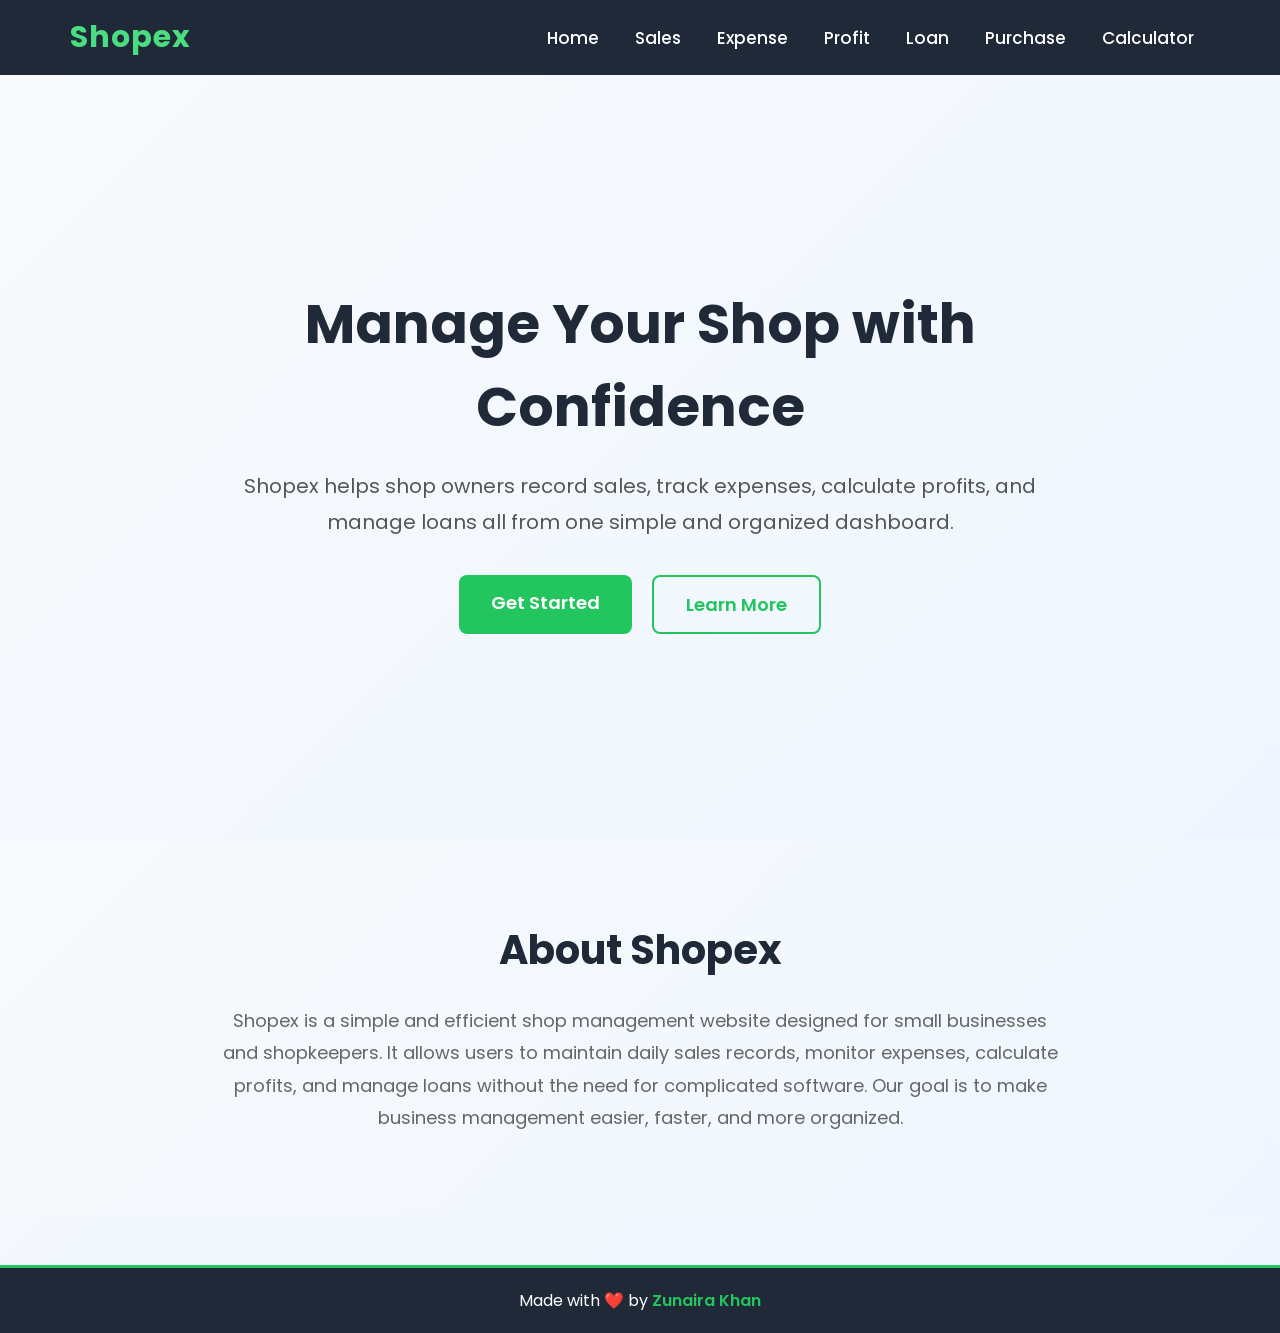
==== index.html @ d11a2a35 "shop commit" ====
<!DOCTYPE html>
<html lang="en">
<head>
    <meta charset="UTF-8">
    <meta name="viewport" content="width=device-width, initial-scale=1.0">
    <title>Shopex</title>
    <link rel="stylesheet" href="style.css">
</head>
<body>
    <div class="navbar">
        <h1>Shopex</h1>
        <div>
        
        <a href="index.html">Home</a>
        <a href="sales.html">Sales</a>
        <a href="expense.html">Expense</a>
        <a href="profit.html">Profit</a>
        <a href="loan.html">Loan</a>
        <a href="purchase.html">Purchase</a>
        <a href="calculator.html" target="_blank">Calculator</a>
        </div>
    </div>
    <section class="hero">

    <div class="hero-content">

        <h1>Manage Your Shop with Confidence</h1>

        <p class="subtitle">
            Shopex helps shop owners record sales, track expenses, calculate profits,
            and manage loans all from one simple and organized dashboard.
        </p>

        <div class="hero-buttons">
            <a href="sales.html" class="btn">Get Started</a>
            <a href="learn.html" class="btn btn-outline">Learn More</a>
        </div>

    </div>

</section>

<section class="about" id="about">

    <h2>About Shopex</h2>

    <p>
        Shopex is a simple and efficient shop management website designed for
        small businesses and shopkeepers. It allows users to maintain daily
        sales records, monitor expenses, calculate profits, and manage loans
        without the need for complicated software. Our goal is to make business
        management easier, faster, and more organized.
    </p>

</section>
<footer class="footer">
    <p>Made with ❤️ by <span>Zunaira Khan</span></p>
</footer>
</body>
</html>
---- style.css ----
/* Google Font */
@import url('https://fonts.googleapis.com/css2?family=Poppins:wght@300;400;500;600;700&display=swap');

/* Reset */
*{
    margin:0;
    padding:0;
    box-sizing:border-box;
    font-family:'Poppins',sans-serif;
}

body{
    background:linear-gradient(135deg, #F8FAFC 0%, #EEF6FF 100%);
}

/* Navbar */

.navbar{
    width:100%;
    height:75px;
    background:#1f2937;
    color:white;

    display:flex;
    justify-content:space-between;
    align-items:center;

    padding:0 70px;

    box-shadow:0 3px 12px rgba(0,0,0,0.15);
}

.navbar h1{
    font-size:30px;
    font-weight:700;
    color:#4ade80;
    letter-spacing:1px;
}

.nav-links{
    display:flex;
    gap:30px;
}

.navbar a{
    text-decoration:none;
    color:white;
    font-size:17px;
    font-weight:500;
    padding:8px 16px;
    border-radius:6px;
    transition:.3s;
}

.navbar a:hover{
    background:#4ade80;
    color:#1f2937;
}

.navbar a:active{
    transform:scale(.95);
}

/* Responsive */

@media(max-width:768px){

    .navbar{
        flex-direction:column;
        height:auto;
        padding:20px;
        gap:15px;
    }

.navbar a{
    text-decoration:none;
    color:white;
    font-size:17px;
    font-weight:500;
    padding:8px 16px;
    border-radius:6px;
    transition:.3s;
}
}
/* HERO SECTION */

.hero{
    min-height:85vh;
    display:flex;
    justify-content:center;
    align-items:center;
    text-align:center;
    padding:40px 10%;
    background: linear-gradient(135deg, #F8FAFC 0%, #EEF6FF 100%);
}

.hero-content{
    max-width:800px;
}

.hero h1{
    font-size:55px;
    color:#1f2937;
    margin-bottom:20px;
}

.subtitle{
    font-size:20px;
    color:#555;
    line-height:1.8;
    margin-bottom:35px;
}

/* Buttons */

.hero-buttons{
    display:flex;
    justify-content:center;
    gap:20px;
    flex-wrap:wrap;
}

.btn{
    text-decoration:none;
    background:#22c55e;
    color:white;
    padding:14px 32px;
    border-radius:8px;
    font-size:18px;
    font-weight:600;
    transition:.3s;
}

.btn:hover{
    background:#16a34a;
    transform:translateY(-3px);
}

.btn-outline{
    background:transparent;
    color:#22c55e;
    border:2px solid #22c55e;
}

.btn-outline:hover{
    background:#22c55e;
    color:white;
}

/* ABOUT SECTION */

.about{
    padding:80px 10%;
    text-align:center;
    background:linear-gradient(135deg, #F8FAFC 0%, #EEF6FF 100%);
}

.about h2{
    font-size:40px;
    color:#1f2937;
    margin-bottom:25px;
}

.about p{
    max-width:850px;
    margin:auto;
    font-size:18px;
    color:#666;
    line-height:1.8;
}

/* Responsive */

@media(max-width:768px){

    .hero h1{
        font-size:38px;
    }

    .subtitle{
        font-size:17px;
    }

    .about h2{
        font-size:32px;
    }

}
.footer{
    background:#1f2937;
    color:#ffffff;
    text-align:center;
    padding:20px;
    margin-top:50px;
    font-size:16px;
    border-top:3px solid #22c55e;
}

.footer span{
    color:#22c55e;
    font-weight:600;
}
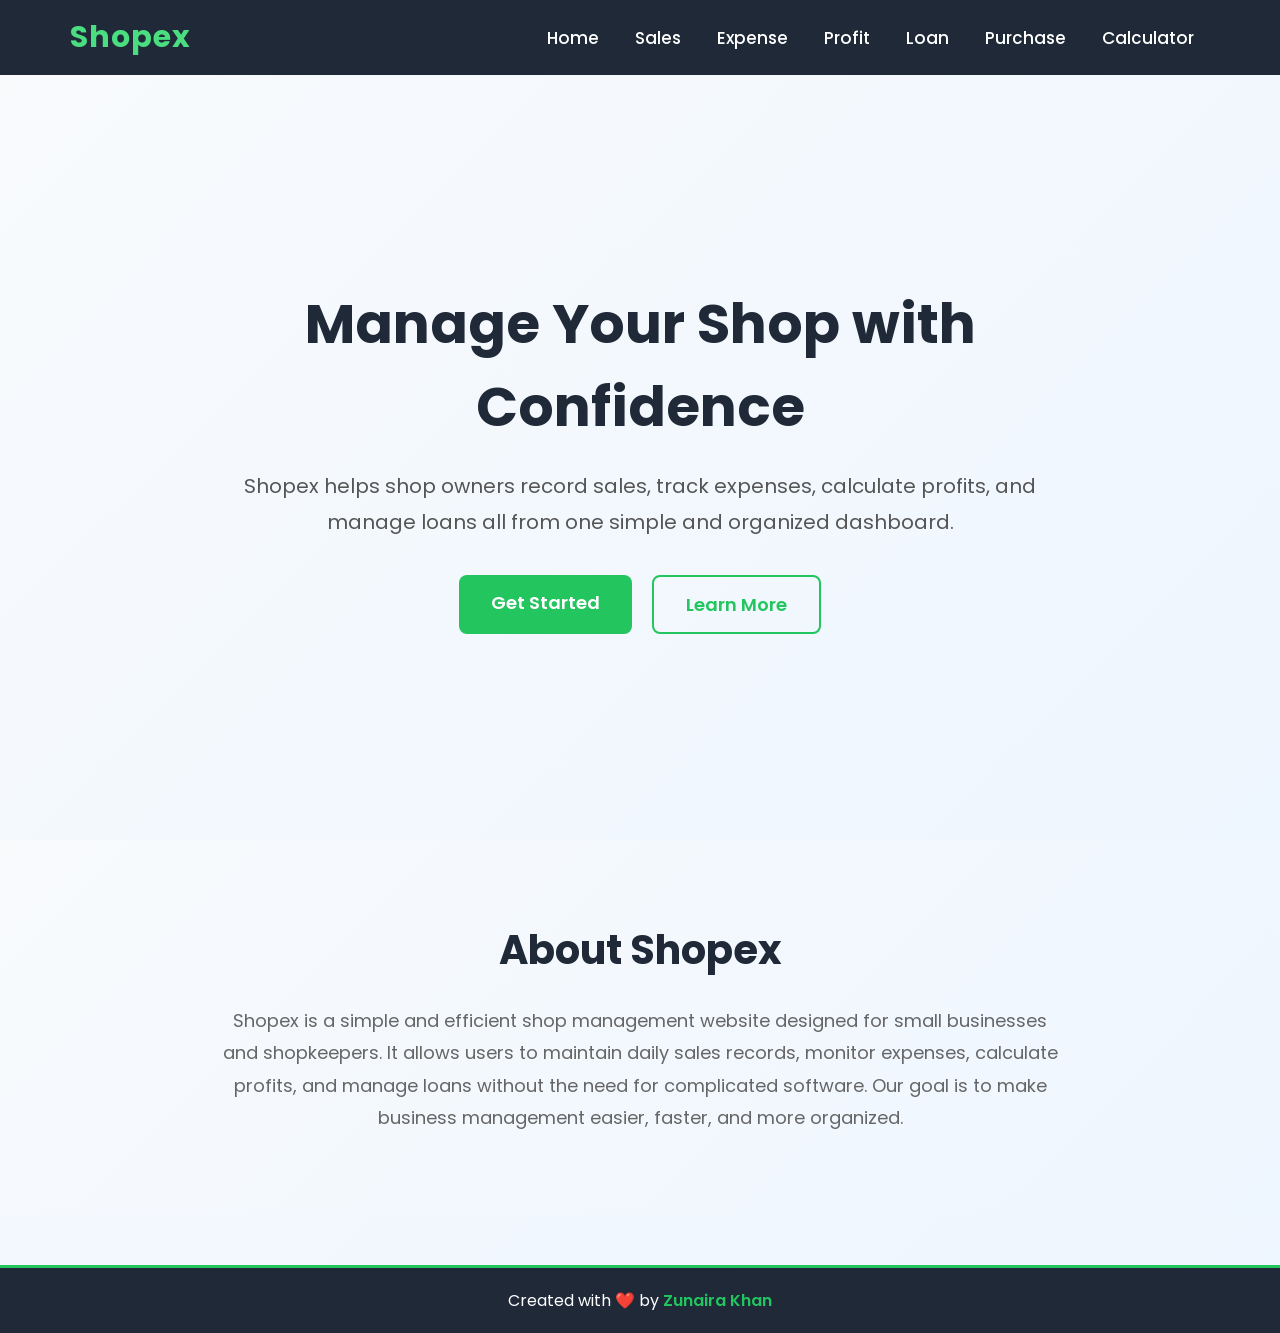
==== commit e230fcdd: "Updated Website" ====
--- a/index.html
+++ b/index.html
@@ -54,7 +54,7 @@
 
 </section>
 <footer class="footer">
-    <p>Made with ❤️ by <span>Zunaira Khan</span></p>
+    <p>Created with ❤️ by <span>Zunaira Khan</span></p>
 </footer>
 </body>
 </html>
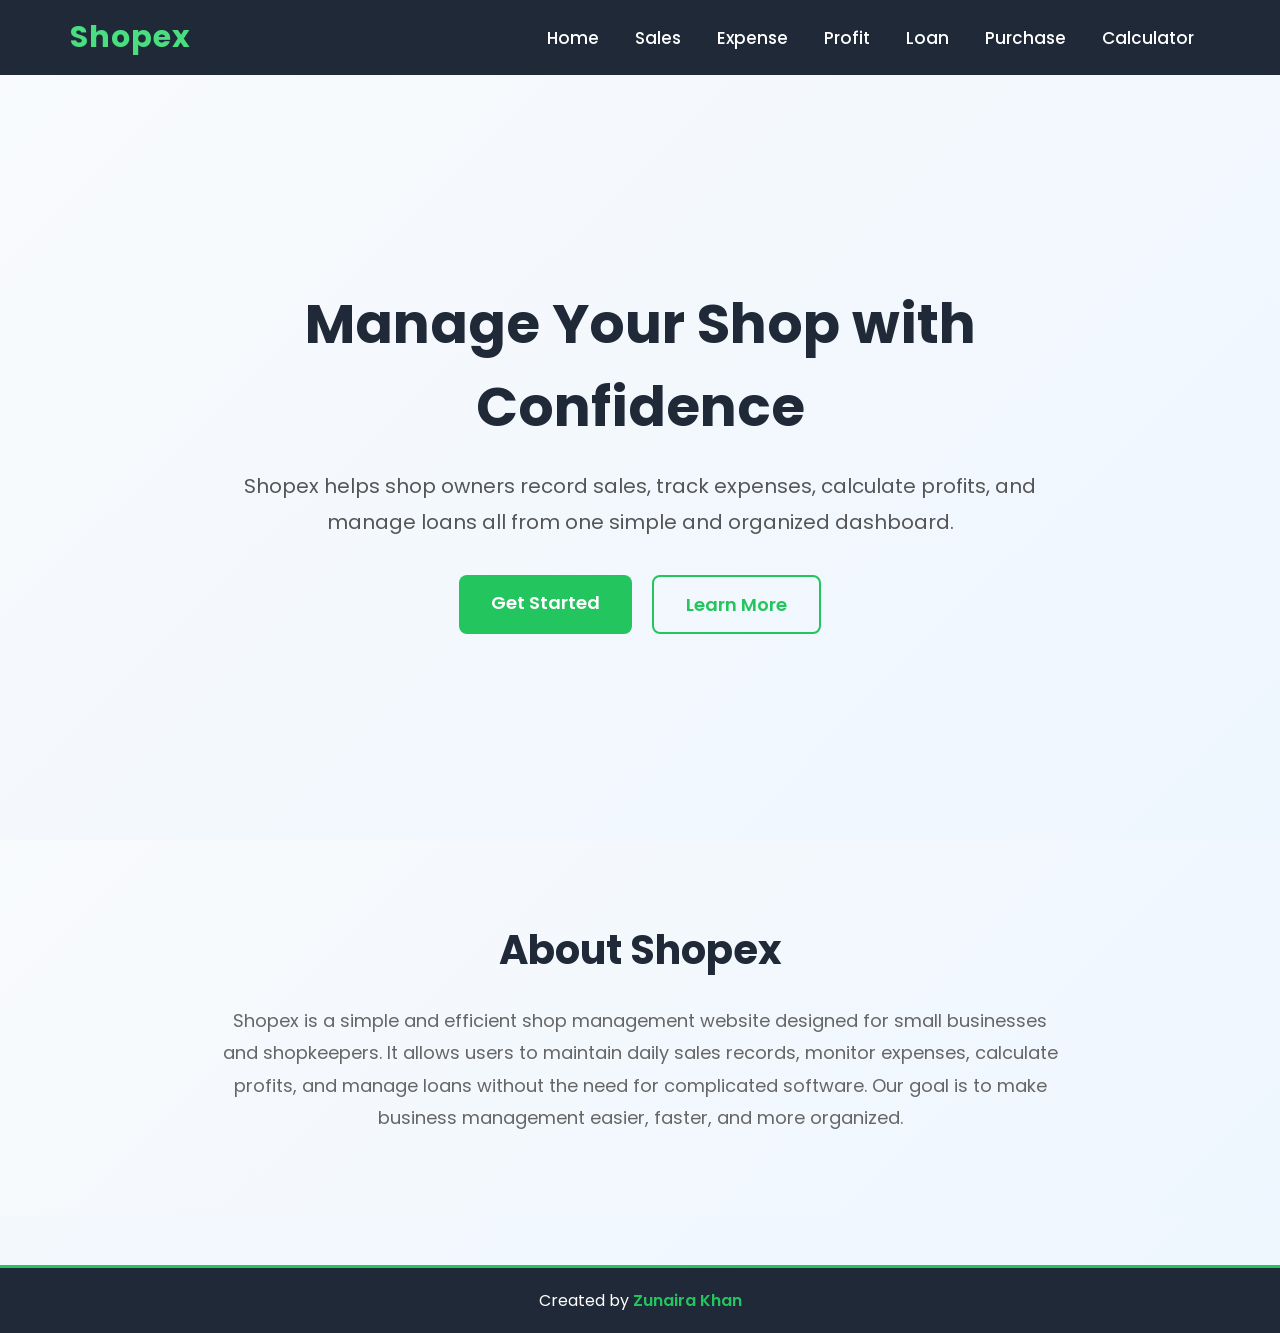
==== commit ea447b54: "Updated Website" ====
--- a/index.html
+++ b/index.html
@@ -54,7 +54,7 @@
 
 </section>
 <footer class="footer">
-    <p>Created with ❤️ by <span>Zunaira Khan</span></p>
+    <p>Created by <span>Zunaira Khan</span></p>
 </footer>
 </body>
 </html>
